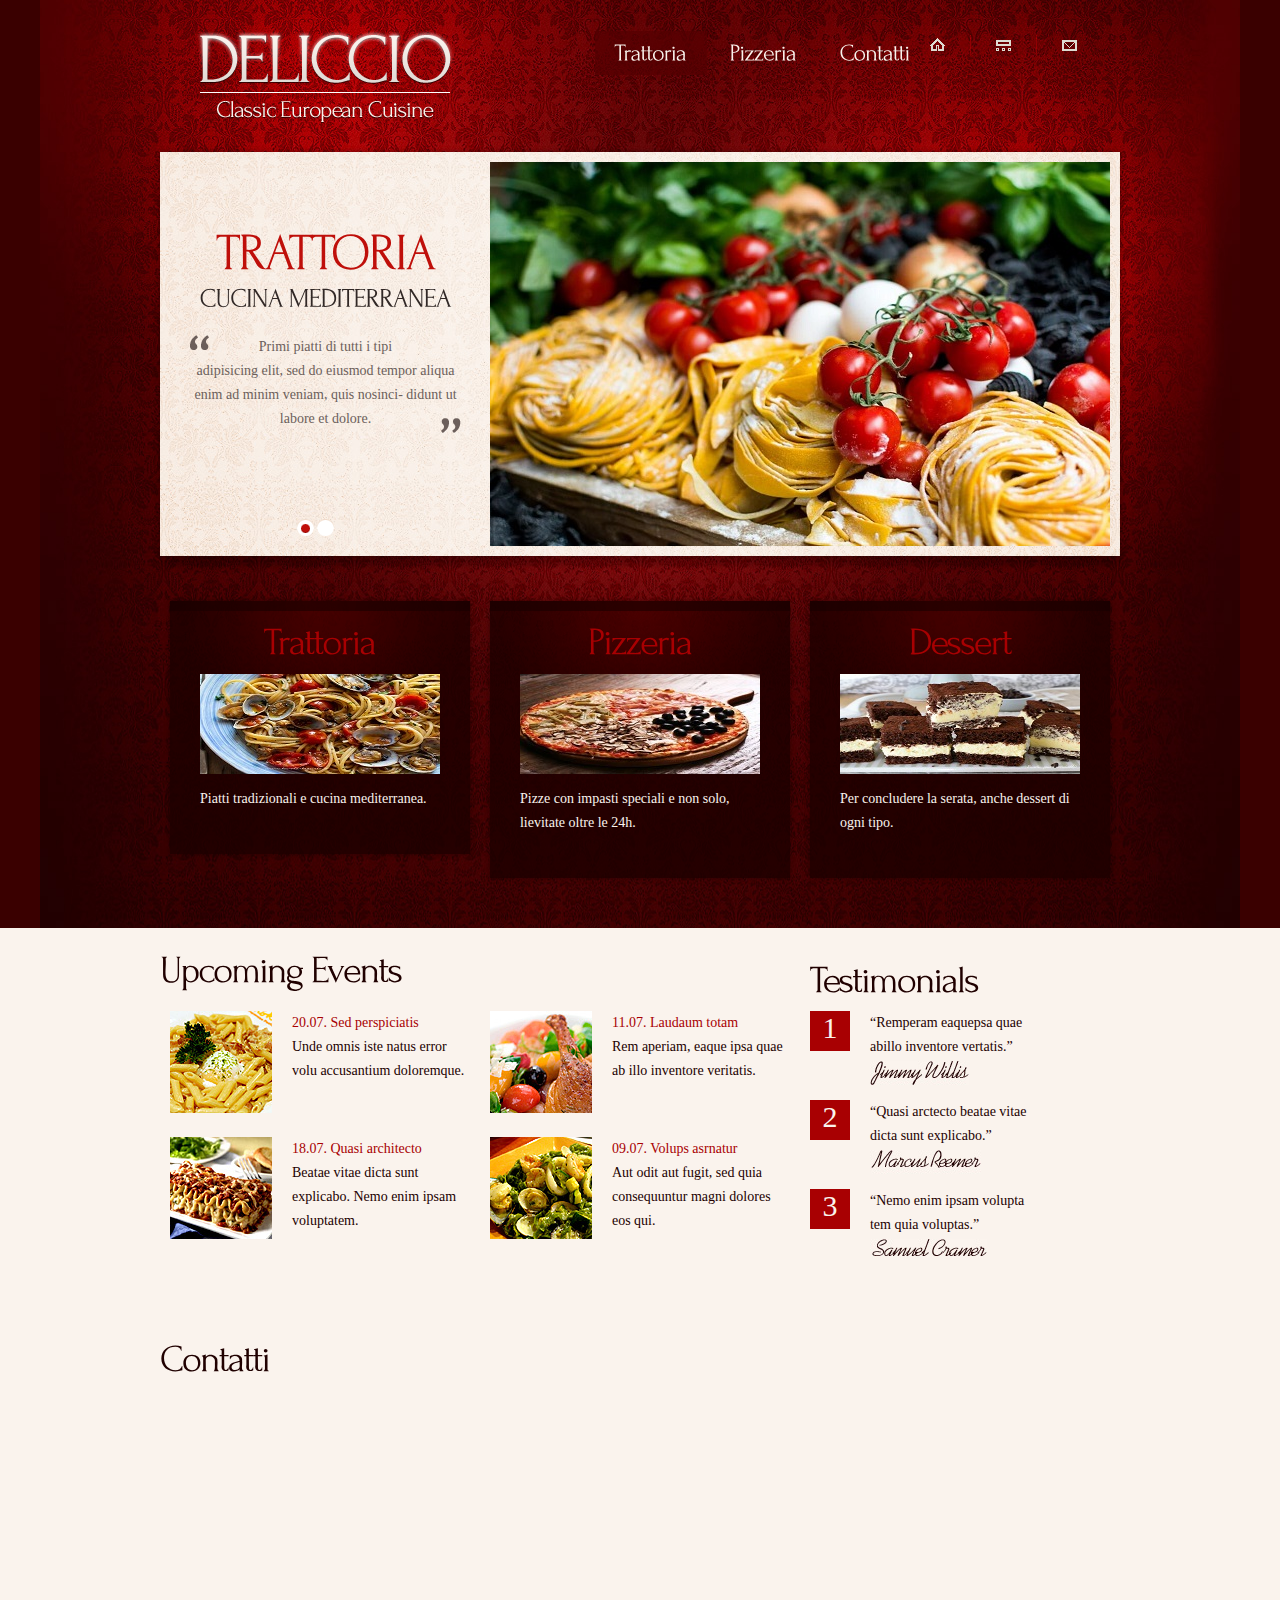
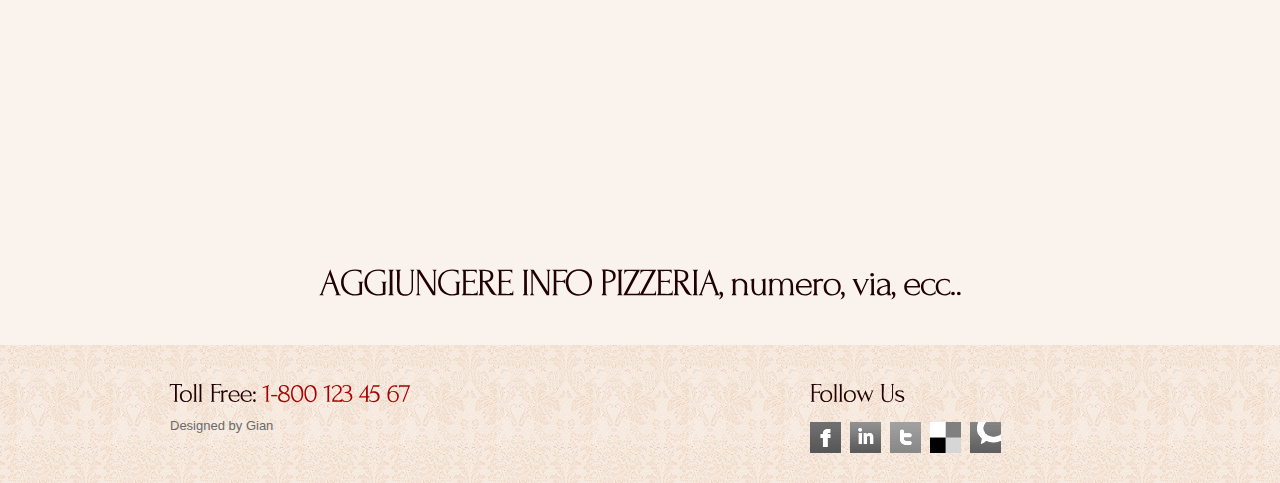
==== index.html @ ade22765 "Inizio sito web" ====
<!DOCTYPE html>
<html lang="en">
<head>
<title>Ovosodo</title>
<meta charset="utf-8">
<meta name="viewport" content="width=device-width, initial-scale=1, maximum-scale=1">
<link rel="stylesheet" href="css/reset.css" type="text/css" media="all">
<link rel="stylesheet" href="css/layout.css" type="text/css" media="all">
<link rel="stylesheet" href="css/style.css" type="text/css" media="all">
<link rel="stylesheet" href="css/zerogrid.css" type="text/css" media="all">
<link rel="stylesheet" href="css/responsive.css" type="text/css" media="all">
<link rel="stylesheet" href="css/responsiveslides.css" />
<script type="text/javascript" src="js/jquery-1.6.js" ></script>
<script type="text/javascript" src="js/cufon-yui.js"></script>
<script type="text/javascript" src="js/cufon-replace.js"></script>
<script type="text/javascript" src="js/Forum_400.font.js"></script>
<script type="text/javascript" src="js/jquery.easing.1.3.js"></script>
<script type="text/javascript" src="js/tms-0.3.js"></script>
<script type="text/javascript" src="js/tms_presets.js"></script>
<script type="text/javascript" src="js/script.js"></script>
<script type="text/javascript" src="js/atooltip.jquery.js"></script>
<script type="text/javascript" src="js/css3-mediaqueries.js"></script>
<script src="js/responsiveslides.js"></script>
<script>
	$(function () {
	  $("#slidez").responsiveSlides({
		auto: true,
		pager: false,
		nav: true,
		speed: 500,
		maxwidth: 960,
		namespace: "centered-btns"
	  });
	});
</script>

</head>
<body id="page1">
<div class="body6">
	<div class="body1">
		<div class="body5">
			<div class="main zerogrid">
<!-- header -->
				<header>
					<h1><a href="index.html" id="logo"><img src="images/logo.png"/></a></h1>
					<nav>
						<ul id="top_nav">
							<li><a href="index.html"><img src="images/icon_1.gif" alt=""></a></li>
							<li><a href="#"><img src="images/icon_2.gif" alt=""></a></li>
							<li class="end"><a href="Contacts.html"><img src="images/icon_3.gif" alt=""></a></li>
						</ul>
					</nav>
					<nav>
						<ul id="menu">
							<li class="active"><a href="index.html">Trattoria</a></li>
							<li><a href="pizzeria.html">Pizzeria</a></li>
							<li><a href="#contatti">Contatti</a></li>
						</ul>
					</nav>
				</header>
<!-- / header -->

<!-- content -->
				<article id="content">
					<div class="slider_bg">
						<div class="slider">
							<ul class="items">
								<li>
									<img src="images/slider/trattoria.jpg" alt="">
									<div class="banner">
										<strong>Trattoria</strong>
										<b>Cucina mediterranea</b>
										<p>
											<span>Primi piatti di tutti i tipi<br>
											adipisicing elit, sed do eiusmod tempor aliqua enim ad minim veniam, quis nosinci- didunt ut labore et dolore.</span>
										</p>
									</div>
								</li>
								<li>
									<img src="images/slider/pizzeria.jpg" alt="">
									<div class="banner">
										<strong>Pizze<span>speciali</span></strong>
										<b>Pizze speciali a costo fisso</b>
										<p>
											<span>Lorem ipsum dolamet consectetur <br>
											adipisicing elit, sed do eiusmod tempor aliqua enim ad minim veniam, quis nosinci- didunt ut labore et dolore.</span>
										</p>
									</div>
								</li>
							</ul>
						</div>
						<!--<div class="slider-response">
							<div class="rslides_container">
								<ul class="rslides" id="slidez">
									<li><img src="images/cards/primo.jpg" alt=""></li>
									<li><img src="images/cards/pizza.jpg" alt=""></li>
									<li><img src="images/cards/dessert.jpg" alt=""></li>
								</ul>
							</div>
            </div>-->
					</div>
					<div class="wrap">
						<section class="col-1-3"><div class="wrap-col">
							<div class="box">
								<div>
									<h2><center>Trattoria</center></h2>
									<figure><img src="images/cards/primo.jpg" alt="" ></figure>
									<p class="pad_bot1">Piatti tradizionali e cucina mediterranea.</p>
								</div>
							</div>
						</div></section>
						<section class="col-1-3"><div class="wrap-col">
							<div class="box">
								<div>
									<h2><center>Pizzeria</center></h2>
									<figure><img src="images/cards/pizza.jpg" alt="" ></figure>
									<p class="pad_bot1">Pizze con impasti speciali e non solo, lievitate oltre le 24h.</p>
								</div>
							</div>
						</div></section>
						<section class="col-1-3"><div class="wrap-col">
							<div class="box">
								<div>
									<h2><center>Dessert</center></h2>
									<figure><img src="images/cards/dessert.jpg" alt="" ></figure>
									<p class="pad_bot1">Per concludere la serata, anche dessert di ogni tipo.</p>
								</div>
							</div>
						</div></section>
					</div>
				</article>
			</div>
		</div>
	</div>
</div>
<div class="body2">
	<div class="main zerogrid">
		<article id="content2">
			<div class="wrapper">
				<section class="col-2-3">
					<h2>Upcoming Events</h2>
					<div class="wrapper">
						<div class="col-1-2"><div class="wrap-col">
							<div class="wrapper pad_bot2">
								<figure class="left marg_right1"><img src="images/page1_img4.jpg" alt=""></figure>
								<p>
									<a href="#">20.07. Sed perspiciatis</a><br>
									Unde omnis iste natus error volu accusantium doloremque.
								</p>
							</div>
							<div class="wrapper">
								<figure class="left marg_right1"><img src="images/page1_img5.jpg" alt=""></figure>
								<p>
									<a href="#">18.07. Quasi architecto</a><br>
									Beatae vitae dicta sunt explicabo. Nemo enim ipsam voluptatem.
								</p>
							</div>
						</div></div>
						<div class="col-1-2"><div class="wrap-col">
							<div class="wrapper pad_bot2">
								<figure class="left marg_right1"><img src="images/page1_img6.jpg" alt=""></figure>
								<p>
									<a href="#">11.07. Laudaum totam</a><br>
									Rem aperiam, eaque ipsa quae ab illo inventore veritatis.
								</p>
							</div>
							<div class="wrapper">
								<figure class="left marg_right1"><img src="images/page1_img7.jpg" alt=""></figure>
								<p>
									<a href="#">09.07. Volups asrnatur</a> <br>
									Aut odit aut fugit, sed quia consequuntur magni dolores eos qui.
								</p>
							</div>
						</div></div>
					</div>
				</section>
				<section class="col-1-3"><div class="wrap-col">
					<h2>Testimonials</h2>
					<ul class="testimonials">
						<li class="row">
							<span>1</span>
							<p>
								“Remperam eaquepsa quae abillo inventore vertatis.”
								<img src="images/signature1.jpg" alt="">
							</p>
						</li>
						<li class="row">
							<span>2</span>
							<p>
								“Quasi arctecto beatae vitae dicta sunt explicabo.”
								<img src="images/signature2.jpg" alt="">
							</p>
						</li>
						<li class="row">
							<span>3</span>
							<p>
								“Nemo enim ipsam volupta<br>
								tem quia voluptas.”<img src="images/signature3.jpg" alt="">
							</p>
						</li>
					</ul>
				</div>
			</section>
			</div>
		</article>
<!-- / content -->
	</div>
</div>

<div class="body2">
	<div class="main zerogrid">
		<article id="content2">
			<div class="wrapper">
					<h2>Contatti</h2>
					<section id="contatti">

							<div class="row wow fadeInUp">

								<div class="col-lg-6">
									<div class="map mb-4 mb-lg-0">
										<iframe src="https://www.google.com/maps/embed?pb=!1m18!1m12!1m3!1d2973.8429425414597!2d12.677458651762754!3d41.81014367912576!2m3!1f0!2f0!3f0!3m2!1i1024!2i768!4f13.1!3m3!1m2!1s0x132580d2a43ed0f9%3A0xed2e7c329fe33c25!2sOVOSODO%20TRATTORIA%20PINSERIA!5e0!3m2!1sit!2sit!4v1588535004050!5m2!1sit!2sit" width="100%" height="450" frameborder="0" style="border:0;" allowfullscreen="" aria-hidden="false" tabindex="0"></iframe>
									</div>
								</div>
								<center><h2>AGGIUNGERE INFO PIZZERIA, numero, via, ecc..</h2></center>

						</div>
					</section><!-- #contact -->

		</div>
	</div>
</div>

<div class="body3">
		<div class="main zerogrid">
<!-- footer -->
			<footer>
				<div class="wrapper">
					<section class="col-2-3"><div class="wrap-col">
						<h3>Toll Free: <span>1-800 123 45 67</span></h3>
						Designed by Gian</section>
					<section class="col-1-3"><div class="wrap-col">
						<h3>Follow Us </h3>
						<ul id="icons">
							<li><a href="#" class="normaltip" title="Facebook"><img src="images/icon1.gif" alt=""></a></li>
							<li><a href="#" class="normaltip" title="Linkedin"><img src="images/icon2.gif" alt=""></a></li>
							<li><a href="#" class="normaltip" title="Twitter"><img src="images/icon3.gif" alt=""></a></li>
							<li><a href="#" class="normaltip" title="Delicious"><img src="images/icon4.gif" alt=""></a></li>
							<li><a href="#" class="normaltip" title="Technorati"><img src="images/icon5.gif" alt=""></a></li>
						</ul>
					</div></section>
				</div>
				<!-- {%FOOTER_LINK} -->
			</footer>
<!-- / footer -->
		</div>

</div>
<script type="text/javascript"> Cufon.now(); </script>
</body>
</html>
---- css/layout.css ----
.col1, .col2, .col3, .cols  {float:left}
.cols {width:300px}
.col1 {width:630px}
.col2 {width:240px}
.col3 {width:570px}
/* index.html */
/* index-1.html */
#page2 .box .list1 {margin-top:-7px}
/* index-2.html */
#page3 h2.letter_spacing {word-spacing:-2px}
/* index-3.html */
#page4 .box .list1 {margin-top:-7px}
#page4 h2.pad_bot1 {padding-bottom:5px}
/* index-4.html */
#page5 .box > div {background: url(../images/box_top2.png) top center no-repeat}
#page5 #content2 h2 {padding-bottom:4px}
/* index-5.html */
/* index-6.html */
---- css/style.css ----
/* Getting the new tags to behave */
article, aside, audio, canvas, command, datalist, details, embed, figcaption, figure, footer, header, hgroup, keygen, meter, nav, output, progress, section, source, video {display:block}
mark, rp, rt, ruby, summary, time {display:inline}
/* Left & Right alignment */
.left {float:left}
.right {float:right}
.wrapper {width:100%;overflow:hidden}
.wrap{overflow:hidden;margin-left:-5px;padding-left:5px}
/* Global properties */
body {background:url(../images/bg_bot.jpg) center 0 repeat #faf3ed;border:0;font:14px Georgia, "Times New Roman", Times, serif;color:#200;line-height:24px}
.ic, .ic a {border:0;float:right;background:#fff;color:#f00;width:50%;line-height:10px;font-size:10px;margin:-220% 0 0 0;overflow:hidden;padding:0}
.css3{border-radius:8px;-moz-border-radius:8px;-webkit-border-radius:8px;box-shadow:0 0 4px rgba(0, 0, 0, .4);-moz-box-shadow:0 0 4px rgba(0, 0, 0, .4);-webkit-box-shadow:0 0 4px rgba(0, 0, 0, .4);position:relative}
/* Global Structure */
.main {	margin:0 auto;}
.body1 {background:url(../images/bg_top_img.jpg) top center no-repeat #3A0000;}
.body2 {background:#faf3ed} 
.body3 {background:url(../images/bg_bot.jpg) top center repeat}
.body4 {background:url(../images/bg_bot_img.jpg) top center no-repeat}
.body5 {background:url(../images/slider_shadow.png) center 508px no-repeat}
.body6 {background:url(../images/bg_top.jpg) top repeat-x}
/* main layout */
a {color:#a80002;text-decoration:none;outline:none}
a:hover {text-decoration:underline}
h1 {float:left;padding:0px 0 0 36px}
h2 {font-size:38px;line-height:1.2em;color:#200000;padding:16px 0 12px 0;letter-spacing:-2px}
h2.letter_spacing {letter-spacing:-3px}
h3 {font-size:27px;color:#230000;line-height:1.2em;padding:20px 0 9px 0;letter-spacing:-1px}
h3 span {color:#a80002}
p {padding-bottom:24px}
/* header */
header {height:121px;padding-top:31px;width:100%;overflow:hidden}
#logo {display:block;}
#top_nav {float:right;padding:4px 43px 30px 0}
#top_nav li {float:left;padding:3px 26px 5px 0;background:url(../images/top_line.gif) right 0 no-repeat;margin-right:25px}
#top_nav li a {display:block;line-height:0}
#top_nav .end {background:none;padding-right:0;margin-right:0}
#menu {float:right;padding:0 0 0 0}
#menu li {float:left;padding-left:3px}
#menu li a {display:block;font-size:24px;color:#faf3ed;line-height:40px;padding:0 20px;height:44px;letter-spacing:-1px}
#menu li a:hover, #menu .active a {text-decoration:none;background:url(../images/menu_bg.png) repeat}
.slider_bg {width:100%;height:404px;background:url(../images/bg_slider.jpg) 0 0 no-repeat;position:relative;overflow:hidden;box-shadow:0 0 5px rgba(0, 0, 0, .4);-moz-box-shadow:0 0 5px rgba(0, 0, 0, .4);-webkit-box-shadow:0 0 5px rgba(0, 0, 0, .4);margin-bottom:35px}
.slider {top:10px;right:10px;position:absolute;z-index:1;width:920px}
.slider .items {display:none}
.slider .pic {float:right;position:relative}
.banner {left:0px;top:0;position:absolute;width:271px;z-index:2;text-align:center}
.banner strong {font-size:52px;color:#bf0f0a;display:block;line-height:1.2em;text-transform:uppercase;padding:55px 0 0 0;letter-spacing:-2px}
.banner strong span {display:block;margin-top:-16px}
.banner b {display:block;font-size:27px;color:#312826;text-transform:uppercase;padding:0 0 23px 0;line-height:1.2em;letter-spacing:-1px}
.banner p {background:url(../images/quot1.png) 0 0 no-repeat}
.banner p span {display:block;background:url(../images/quot2.png) right bottom no-repeat;padding:0 0 0 0;color:#6c5f5b;padding-bottom:2px}
.slider .pagination {position:absolute;z-index:2;bottom:10px;left:107px}
.slider .pagination li {float:left;padding-right:3px}
.slider .pagination a {display:block;width:17px;height:17px;text-indent:-9999px;background:url(../images/buttons.png) right 0 no-repeat}
.slider .pagination a:hover, .slider .pagination .current a {background-position:left}
/* content */
#content {padding-bottom:40px}
#content2 {padding-bottom:31px}
.pad_left1 {padding-left:30px}
.pad_bot1 {padding-bottom:13px}
.pad_bot2 {padding-bottom:24px}
.marg_right1 {margin-right:20px}
.mag-1{border-left: 1px solid #E1DBD6; padding-left: 30px;}
.mag-2{border-right: 1px solid #E1DBD6; padding-right: 5px;}
.box {background:url(../images/box_bg.png) repeat;color:#faf3ed;box-shadow:0 0 5px rgba(0, 0, 0, .4);-moz-box-shadow:0 0 5px rgba(0, 0, 0, .4);-webkit-box-shadow:0 0 5px rgba(0, 0, 0, .4)}
.box > div {background:url(../images/box_top.png) 0 top no-repeat;padding:30px;padding-top:0;overflow:hidden}
.box h2 {color:#a80002;padding:15px 0 12px 0}
.box h2 span {color:#faf3ed}
.box figure {padding-bottom:13px}
.list1 li a {font-style:italic;padding-left:12px;background:url(../images/marker_1.gif) 1px 8px no-repeat;color:#faf3ed}
.list_1 {color:#fff}
.list_1:hover {text-decoration:none}
.button1 {display:inline-block;font-size:20px;color:#faf3ed;line-height:34px;padding:0 15px;background:#a80002;letter-spacing:-1px}
.button1:hover {text-decoration:none;color:#1e0000;background:#faf3ed}
.testimonials li span {float:left;width:40px;height:40px;font-size:30px;color:#faf3ed;line-height:34px;text-align:center;background:#a80002;margin-right:20px}
.testimonials li p {float:left;width:180px;padding-bottom:15px}
.testimonials li img {padding-top:2px}
.line1 {background:url(../images/line_vert1.gif) 285px 0 repeat-y}
.line2 {background:url(../images/line_vert1.gif) 615px 0 repeat-y}
.price {margin-top:-7px}
.price li {overflow:hidden;background:url(../images/price_bg.gif) 0 -6px repeat-x}
.price a {float:left;color:#220000;background:url(../images/marker_2.gif) 1px 11px no-repeat #faf3ed;padding-left:12px}
.price a:hover {text-decoration:none;color:#a80002}
.price span {float:right;background:#faf3ed}
.address {padding-bottom:0}
.address span {float:left;width:84px}
/* footer */
footer {height:138px;font:13px "Trebuchet MS", Arial, Helvetica, sans-serif;color:#696969;line-height:18px}
footer a {color:#c53005;text-decoration:underline}
footer a:hover {text-decoration:none}
#icons {padding:5px 0 0 0}
#icons li {float:left;padding-right:9px}
/* Tooltips */
.aToolTip {background:#a80002;color:#fff;	margin:0;padding:2px 10px 3px;font-size:11px;position:absolute;line-height:17px}
.aToolTip .aToolTipContent {position:relative;	margin:0;padding:0}
/* forms */
#ContactForm {margin-top:-5px;width:95%;}
#ContactForm span {float:left;width:111px;line-height:20px}
#ContactForm .wrapper {min-height:24px}
#ContactForm .textarea_box {min-height:170px;width:100%;overflow:hidden;padding-bottom:9px}
#ContactForm {}
#ContactForm a {margin:10px;}
#ContactForm .input {width:85%;height:18px;background:#faf3ed;padding:1px 5px;color:#220000;font:14px Georgia, "Times New Roman", Times, serif;margin:0;float:left}
#ContactForm textarea {overflow:auto;width:85%;height:163px;background:#faf3ed;padding:1px 5px;color:#220000;font:14px Georgia, "Times New Roman", Times, serif;margin:0}
---- css/zerogrid.css ----
/*
Zerotheme.com | Free Html5 Responsive Templates
Zerogrid - A Single Grid System for Responsive Design
Author: Kimmy
Version : 2.1
Author URI: https://www.zerotheme.com/
*/
/* -------------------------------------------- */
/* ------------------Grid System--------------- */ 
.zerogrid{ width: 960px; position: relative; margin: 0 auto; padding: 0px;}
.zerogrid:after { content: "\0020"; display: block; height: 0; clear: both; visibility: hidden; }

.zerogrid .row{}
.zerogrid .row:before,.row:after { content: '\0020'; display: block; overflow: hidden; visibility: hidden; width: 0; height: 0; }
.zerogrid .row:after{clear: both; }
.zerogrid .row{zoom: 1;}

.zerogrid .wrap-col{margin:10px;}

.zerogrid .col-1-2, .zerogrid .col-1-3, .zerogrid .col-2-3, .zerogrid .col-1-4, .zerogrid .col-2-4, .zerogrid .col-3-4, .zerogrid .col-1-5, .zerogrid .col-2-5, .zerogrid .col-3-5, .zerogrid .col-4-5, .zerogrid .col-1-6, .zerogrid .col-2-6, .zerogrid .col-3-6, .zerogrid .col-4-6, .zerogrid .col-5-6{float:left; display: inline-block;}

.zerogrid .col-full{width:100%;}

.zerogrid .col-1-2{width:50%;}

.zerogrid .col-1-3{width:33.33%;}
.zerogrid .col-2-3{width:66.66%;}

.zerogrid .col-1-4{width:25%;}
.zerogrid .col-2-4{width:50%;}
.zerogrid .col-3-4{width:75%;}

.zerogrid .col-1-5{width:20%;}
.zerogrid .col-2-5{width:40%;}
.zerogrid .col-3-5{width:60%;}
.zerogrid .col-4-5{width:80%;}

.zerogrid .col-1-6{width:16.66%;}
.zerogrid .col-2-6{width:33.33%;}
.zerogrid .col-3-6{width:50%;}
.zerogrid .col-4-6{width:66.66%;}
.zerogrid .col-5-6{width:83.33%;}

@media only screen and (min-width: 768px) and (max-width: 960px) {
	.zerogrid{width:768px;}
}

@media only screen and (min-width: 620px) and (max-width: 767px) {
	.zerogrid{width:100%;}
}

@media only screen and (max-width: 619px) {
	.zerogrid, .zerogrid .col-1-2, .zerogrid .col-1-3, .zerogrid .col-2-3, .zerogrid .col-1-4, .zerogrid .col-2-4, .zerogrid .col-3-4, .zerogrid .col-1-5, .zerogrid .col-2-5, .zerogrid .col-3-5, .zerogrid .col-4-5, .zerogrid .col-1-6, .zerogrid .col-2-6, .zerogrid .col-3-6, .zerogrid .col-4-6, .zerogrid .col-5-6{width:100%;}
}
---- css/responsive.css ----
/*
Free Html5 Responsive Templates
Author: Kimmy Tran
Author URI: https://www.zerotheme.com/
*/
html {
   -webkit-text-size-adjust: none;
}
.video embed,
.video object,
.video iframe {
   width: 100%;
   height: auto;
}
img{
	max-width:100%;
	height: auto;
   	width: auto\9; /* ie8 */
}

.slider-response{
	display: none;	
}
/*------------------------*/

@media only screen and (max-width: 960px) {
	.slider_bg {width:auto;height:auto;background: #FAF3ED;padding: 7px;}
	.slider{display: none;}
	.slider-response{display: block;}
	header{height:161px;}
	#menu{margin-top: 10px;}
}

@media only screen and (max-width: 767px){
	#top_nav{margin-top: 20px;}
	#menu{margin-top: 0px;}
	header{height:270px;}
	.mag-1, .mag-2{border: none; padding: 0;}
}
@media only screen and (max-width: 619px) {
	
}
@media only screen and (max-width: 320px) {
	header{height:320px;}
}
@media only screen and (max-width: 240px) {
	header{height:380px;}
}
---- css/responsiveslides.css ----
/*! http://responsiveslides.com v1.54 by @viljamis */

.rslides {
  position: relative;
  list-style: none;
  overflow: hidden;
  width: 100%;
  padding: 0;
  margin: 0;
  }

.rslides li {
  -webkit-backface-visibility: hidden;
  position: absolute;
  display: none;
  width: 100%;
  left: 0;
  top: 0;
  }

.rslides li:first-child {
  position: relative;
  display: block;
  float: left;
  }

.rslides img {
  display: block;
  height: auto;
  float: left;
  width: 100%;
  border: 0;
  }

.rslides {
  margin: 0 auto;
  }

.rslides_container {
  /*margin-bottom: 50px;*/
  position: relative;
  float: left;
  width: 100%;
  }

.centered-btns_nav {
  z-index: 3;
  position: absolute;
  -webkit-tap-highlight-color: rgba(0,0,0,0);
  top: 50%;
  left: 0;
  opacity: 0.7;
  text-indent: -9999px;
  overflow: hidden;
  text-decoration: none;
  height: 61px;
  width: 38px;
  background: transparent url("../images/themes.gif") no-repeat left top;
  margin-top: -45px;
  }

.centered-btns_nav:active {
  opacity: 1.0;
  }

.centered-btns_nav.next {
  left: auto;
  background-position: right top;
  right: 0;
  }

.transparent-btns_nav {
  z-index: 3;
  position: absolute;
  -webkit-tap-highlight-color: rgba(0,0,0,0);
  top: 0;
  left: 0;
  display: block;
  background: #fff; /* Fix for IE6-9 */
  opacity: 0;
  filter: alpha(opacity=1);
  width: 48%;
  text-indent: -9999px;
  overflow: hidden;
  height: 91%;
  }

.transparent-btns_nav.next {
  left: auto;
  right: 0;
  }

.large-btns_nav {
  z-index: 3;
  position: absolute;
  -webkit-tap-highlight-color: rgba(0,0,0,0);
  opacity: 0.6;
  text-indent: -9999px;
  overflow: hidden;
  top: 0;
  bottom: 0;
  left: 0;
  background: #000 url("themes.gif") no-repeat left 50%;
  width: 38px;
  }

.large-btns_nav:active {
  opacity: 1.0;
  }

.large-btns_nav.next {
  left: auto;
  background-position: right 50%;
  right: 0;
  }

.centered-btns_nav:focus,
.transparent-btns_nav:focus,
.large-btns_nav:focus {
  outline: none;
  }

.centered-btns_tabs,
.transparent-btns_tabs,
.large-btns_tabs {
  margin-top: 10px;
  text-align: center;
  }

.centered-btns_tabs li,
.transparent-btns_tabs li,
.large-btns_tabs li {
  display: inline;
  float: none;
  _float: left;
  *float: left;
  margin-right: 5px;
  }

.centered-btns_tabs a,
.transparent-btns_tabs a,
.large-btns_tabs a {
  text-indent: -9999px;
  overflow: hidden;
  -webkit-border-radius: 15px;
  -moz-border-radius: 15px;
  border-radius: 15px;
  background: #ccc;
  background: rgba(0,0,0, .2);
  display: inline-block;
  _display: block;
  *display: block;
  -webkit-box-shadow: inset 0 0 2px 0 rgba(0,0,0,.3);
  -moz-box-shadow: inset 0 0 2px 0 rgba(0,0,0,.3);
  box-shadow: inset 0 0 2px 0 rgba(0,0,0,.3);
  width: 9px;
  height: 9px;
  }

.centered-btns_here a,
.transparent-btns_here a,
.large-btns_here a {
  background: #222;
  background: rgba(0,0,0, .8);
  }
  
 .caption {
  position: absolute;
  display: block;
  bottom: 0;
  left: 0;
  right: 0;
  padding: 15px;
  text-align: center;
  background: #000;
  background: rgba(0,0,0, .8);
  color: #fff;
}
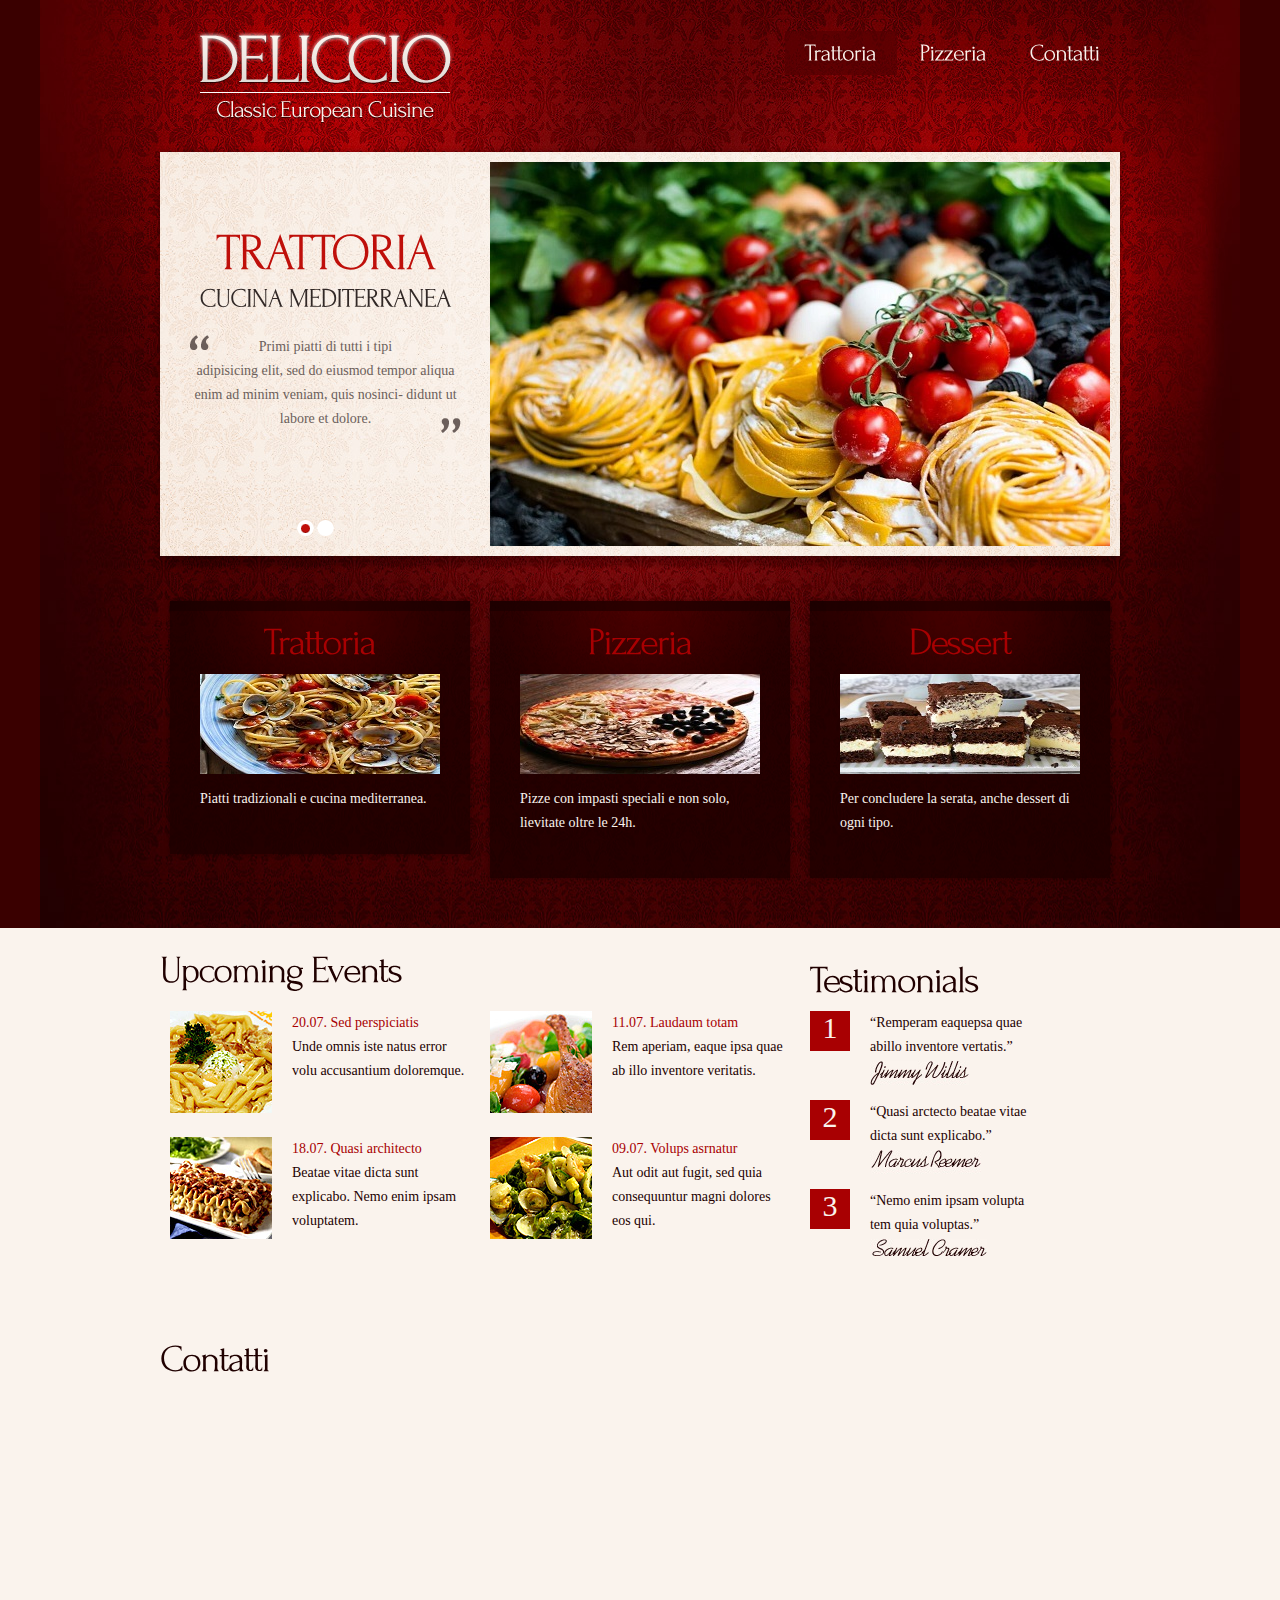
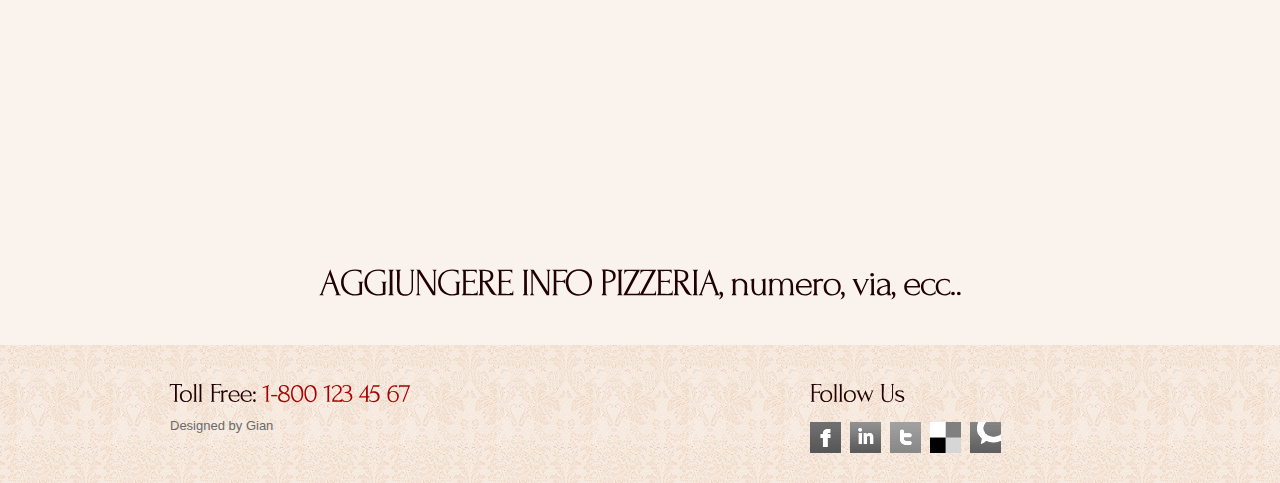
==== commit edabca50: "Fix nav bar" ====
--- a/index.html
+++ b/index.html
@@ -43,13 +43,6 @@
 <!-- header -->
 				<header>
 					<h1><a href="index.html" id="logo"><img src="images/logo.png"/></a></h1>
-					<nav>
-						<ul id="top_nav">
-							<li><a href="index.html"><img src="images/icon_1.gif" alt=""></a></li>
-							<li><a href="#"><img src="images/icon_2.gif" alt=""></a></li>
-							<li class="end"><a href="Contacts.html"><img src="images/icon_3.gif" alt=""></a></li>
-						</ul>
-					</nav>
 					<nav>
 						<ul id="menu">
 							<li class="active"><a href="index.html">Trattoria</a></li>
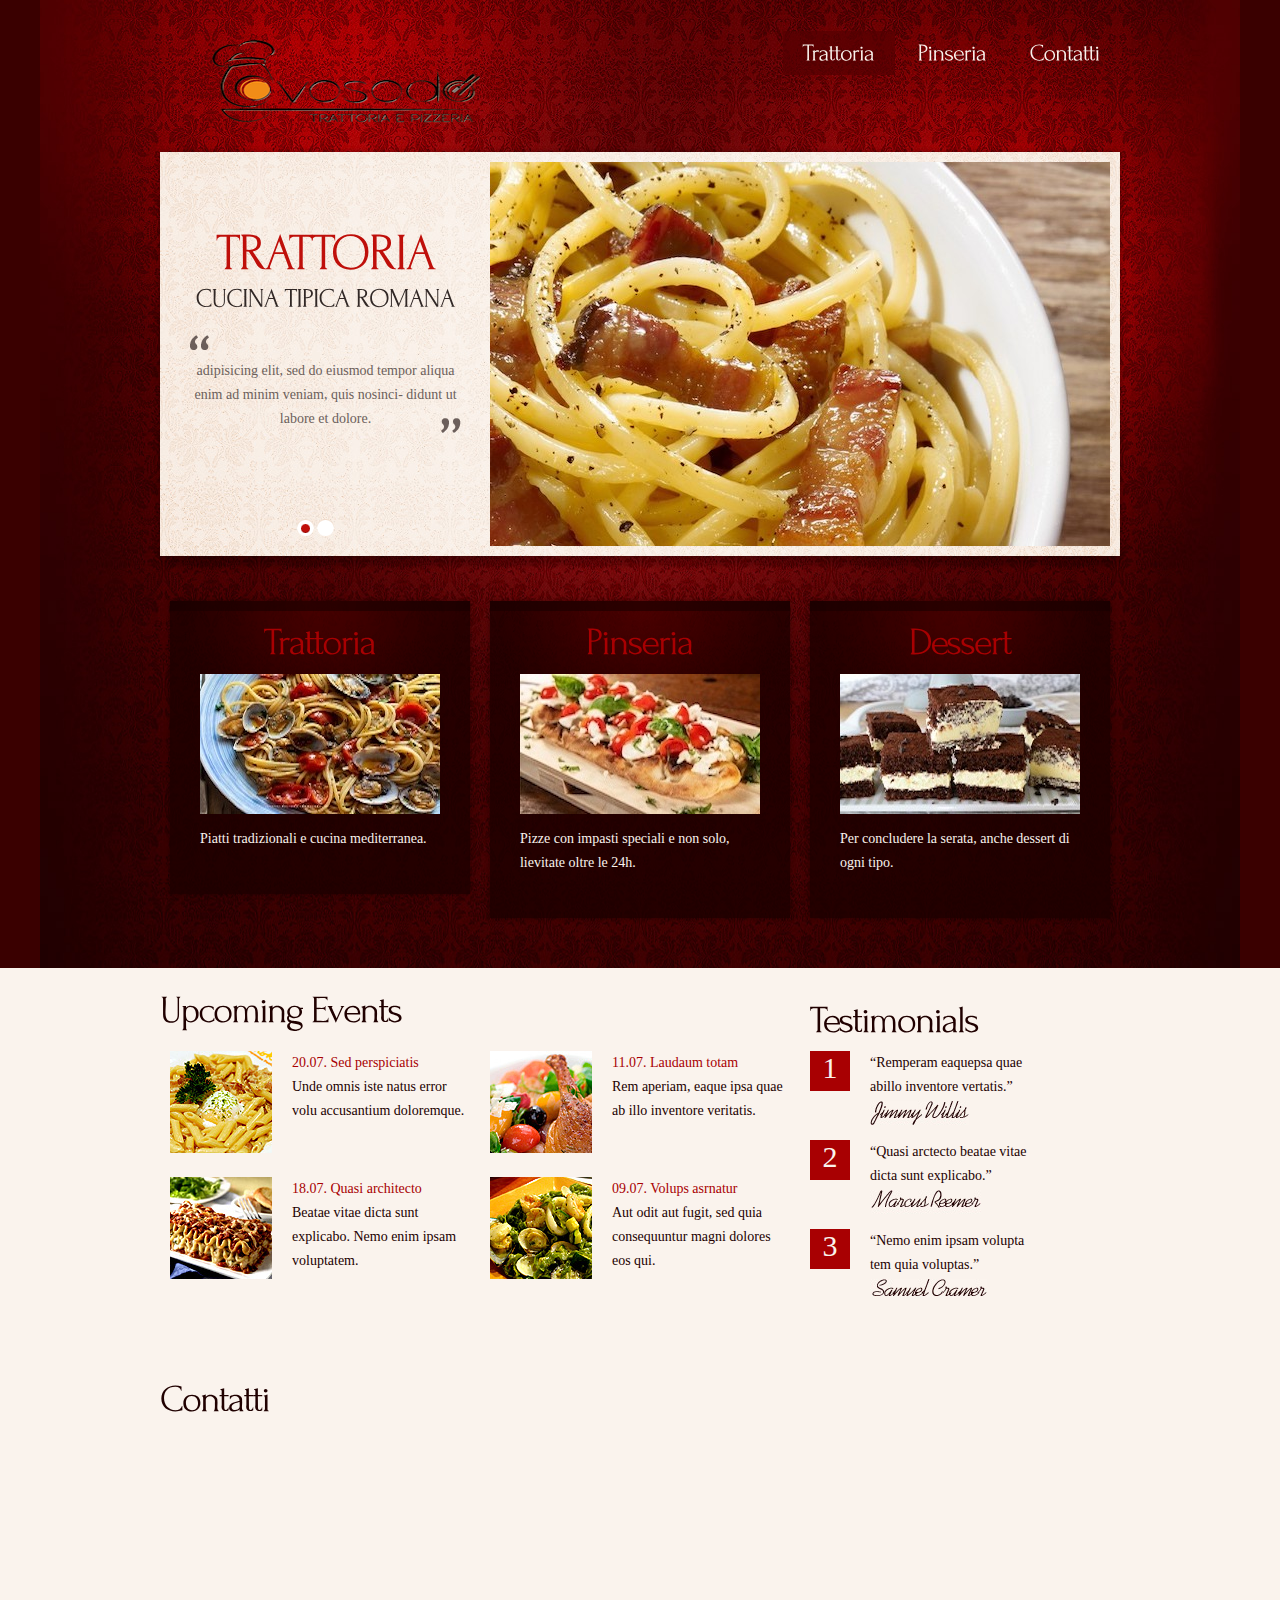
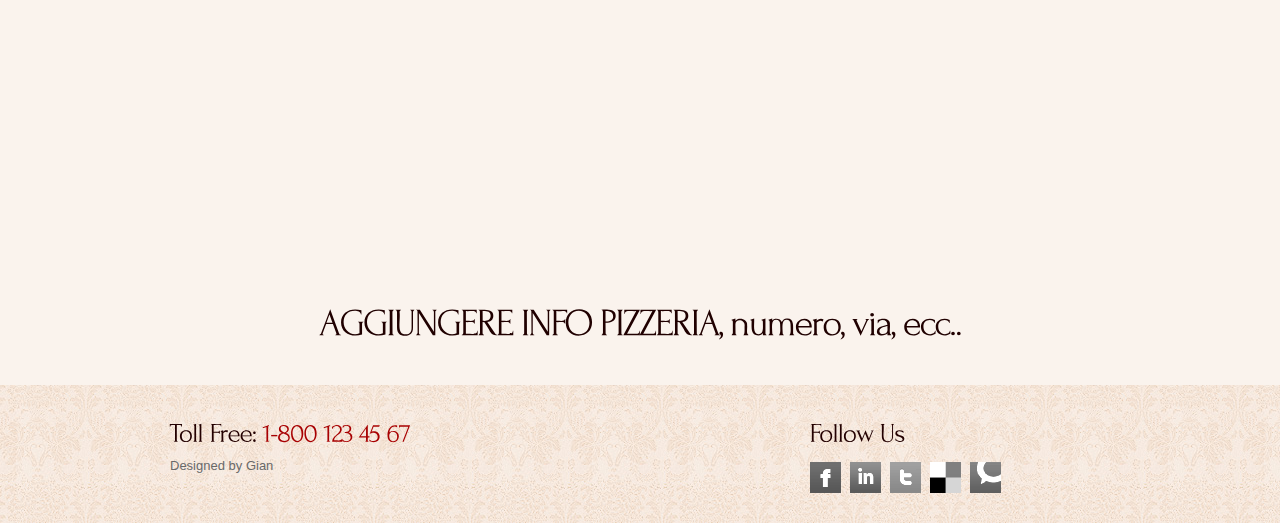
==== commit 1668775c: "un po di cose" ====
--- a/index.html
+++ b/index.html
@@ -42,11 +42,11 @@
 			<div class="main zerogrid">
 <!-- header -->
 				<header>
-					<h1><a href="index.html" id="logo"><img src="images/logo.png"/></a></h1>
+					<h1><a href="index.html" id="logo"><img src="images/logo_ovosodo.png"/></a></h1>
 					<nav>
 						<ul id="menu">
 							<li class="active"><a href="index.html">Trattoria</a></li>
-							<li><a href="pizzeria.html">Pizzeria</a></li>
+							<li><a href="pizzeria.html">Pinseria</a></li>
 							<li><a href="#contatti">Contatti</a></li>
 						</ul>
 					</nav>
@@ -59,21 +59,21 @@
 						<div class="slider">
 							<ul class="items">
 								<li>
-									<img src="images/slider/trattoria.jpg" alt="">
+									<img src="images/slider/cucinaromana.jpg" alt="">
 									<div class="banner">
 										<strong>Trattoria</strong>
-										<b>Cucina mediterranea</b>
+										<b>Cucina tipica romana </b>
 										<p>
-											<span>Primi piatti di tutti i tipi<br>
+											<span><br>
 											adipisicing elit, sed do eiusmod tempor aliqua enim ad minim veniam, quis nosinci- didunt ut labore et dolore.</span>
 										</p>
 									</div>
 								</li>
 								<li>
-									<img src="images/slider/pizzeria.jpg" alt="">
+									<img src="images/slider/pinsa_romana.jpg" alt="">
 									<div class="banner">
-										<strong>Pizze<span>speciali</span></strong>
-										<b>Pizze speciali a costo fisso</b>
+										<strong>Pinseria</strong>
+										<b>forno a legna</b>
 										<p>
 											<span>Lorem ipsum dolamet consectetur <br>
 											adipisicing elit, sed do eiusmod tempor aliqua enim ad minim veniam, quis nosinci- didunt ut labore et dolore.</span>
@@ -105,8 +105,8 @@
 						<section class="col-1-3"><div class="wrap-col">
 							<div class="box">
 								<div>
-									<h2><center>Pizzeria</center></h2>
-									<figure><img src="images/cards/pizza.jpg" alt="" ></figure>
+									<h2><center>Pinseria</center></h2>
+									<figure><img src="images/cards/pinsa.jpg" alt="" ></figure>
 									<p class="pad_bot1">Pizze con impasti speciali e non solo, lievitate oltre le 24h.</p>
 								</div>
 							</div>
